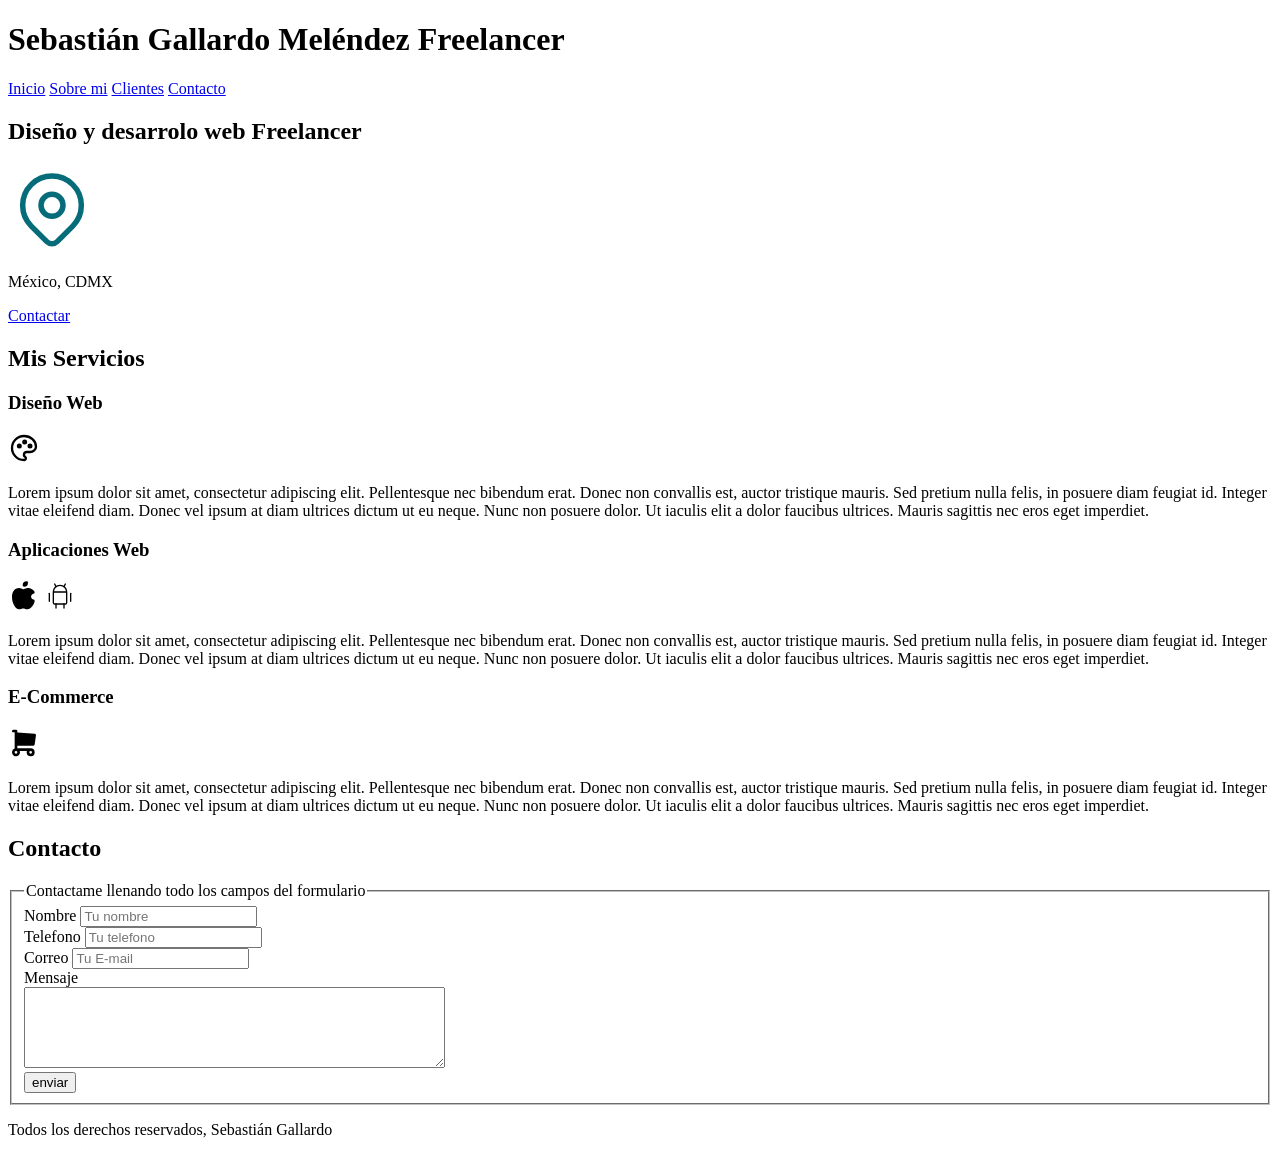
==== index.html @ 1d9f946c "Rename index_s.html to index.html" ====
<!DOCTYPE html>
<html lang="es">
<head>
    <meta charset="UTF-8">
    <meta name="viewport" content="width=device-width, initial-scale=1.0">
    <title>Gallardo Meléndez</title>
    <link rel="preload" href="/Hojas de diseño/Normalize.css" as="style">
    <link rel="stylesheet" href="/Hojas de diseño/Normalize.css">
    <link rel="preload" href="/Hojas de diseño/diseño_s.css" as="style">
    <link rel="stylesheet" href="/Hojas de diseño/diseño_s.css">
    <link rel="preconnect" href="https://fonts.googleapis.com">
    <link rel="preconnect" href="https://fonts.gstatic.com" crossorigin>
    <link href="https://fonts.googleapis.com/css2?family=krub:wght@400;700&display=swap" rel="stylesheet">

    </head>

<body>
    <header>
        <h1 class="titulo">Sebastián Gallardo Meléndez <span> Freelancer </span> </h1>
    </header>

    <div class="nav-bg">
        <nav class="navegacion-principal contenedor">
            <a href="#">Inicio</a>
            <a href="#">Sobre mi</a>
            <a href="#">Clientes</a>
            <a href="#">Contacto</a>
        </nav>
    </div>

    <section class="hero">
        <div class="contenido-hero">
            <h2>Diseño y desarrolo web <span>Freelancer</span></h2>

            <div class="ubicacion">
                <svg xmlns="http://www.w3.org/2000/svg" class="icon-tabler icon-tabler-map-pin" width="88" height="88" viewBox="0 0 24 24" stroke-width="1.5" stroke="#066c7a" fill="none" stroke-linecap="round" stroke-linejoin="round">
                    <circle cx="12" cy="11" r="3" />
                    <path d="M17.657 16.657l-4.243 4.243a2 2 0 0 1 -2.828 0l-4.244-4.243a8 8 0 1 1 11.314 0z" />

                </svg>
                <p> México, CDMX </p>
            </div>

            <a  class= "boton" href="#">Contactar</a>
        </div>
    </section>
    <!--<section>

        <h3 class="contactar-por">México, CDMX</h3>

        <h3 class="contactar-por"><a href="#contacto">Contactar por:sgallardomj@gmail.com </a></h3>
    </section> -->

    <main class="contenedor sombra">
        <h2>Mis Servicios</h2>
        <div class="servicios">
            <section class="servicio">
                <h3>Diseño Web</h3>
                <div class="iconos">
                    <svg
                    xmlns="http://www.w3.org/2000/svg"
                    width="32"
                    height="32"
                    viewBox="0 0 24 24"
                    fill="none"
                    stroke="#000000"
                    stroke-width="1.75"
                    stroke-linecap="round"
                    stroke-linejoin="round"
                    >
                    <path d="M12 21a9 9 0 0 1 0 -18c4.97 0 9 3.582 9 8c0 1.06 -.474 2.078 -1.318 2.828c-.844 .75 -1.989 1.172 -3.182 1.172h-2.5a2 2 0 0 0 -1 3.75a1.3 1.3 0 0 1 -1 2.25" />
                    <path d="M8.5 10.5m-1 0a1 1 0 1 0 2 0a1 1 0 1 0 -2 0" />
                    <path d="M12.5 7.5m-1 0a1 1 0 1 0 2 0a1 1 0 1 0 -2 0" />
                    <path d="M16.5 10.5m-1 0a1 1 0 1 0 2 0a1 1 0 1 0 -2 0" />
                    </svg>

                </div>
                <p>Lorem ipsum dolor sit amet, consectetur adipiscing elit. Pellentesque nec bibendum erat. Donec non convallis est, auctor tristique mauris.
                Sed pretium nulla felis, in posuere diam feugiat id. Integer vitae eleifend diam. Donec vel ipsum at diam ultrices dictum ut eu neque.
                Nunc non posuere dolor. Ut iaculis elit a dolor faucibus ultrices. Mauris sagittis nec eros eget imperdiet.</p>
            </section>

            <section class="servicio">
                <h3>Aplicaciones Web</h3>
                <div class="iconos">
                    
                    <svg
                    xmlns="http://www.w3.org/2000/svg"
                    width="32"
                    height="32"
                    viewBox="0 0 24 24"
                    fill="currentColor"
                    >
                    <path d="M15.079 5.999l.239 .012c1.43 .097 3.434 1.013 4.508 2.586a1 1 0 0 1 -.344 1.44c-.05 .028 -.372 .158 -.497 .217a4.15 4.15 0 0 0 -.722 .431c-.614 .461 -.948 1.009 -.942 1.694c.01 .885 .339 1.454 .907 1.846c.208 .143 .436 .253 .666 .33c.126 .043 .426 .116 .444 .122a1 1 0 0 1 .662 .942c0 2.621 -3.04 6.381 -5.286 6.381c-.79 0 -1.272 -.091 -1.983 -.315l-.098 -.031c-.463 -.146 -.702 -.192 -1.133 -.192c-.52 0 -.863 .06 -1.518 .237l-.197 .053c-.575 .153 -.964 .226 -1.5 .248c-2.749 0 -5.285 -5.093 -5.285 -9.072c0 -3.87 1.786 -6.92 5.286 -6.92c.297 0 .598 .045 .909 .128c.403 .107 .774 .26 1.296 .508c.787 .374 .948 .44 1.009 .44h.016c.03 -.003 .128 -.047 1.056 -.457c1.061 -.467 1.864 -.685 2.746 -.616l-.24 -.012z" />
                    <path d="M14 1a1 1 0 0 1 1 1a3 3 0 0 1 -3 3a1 1 0 0 1 -1 -1a3 3 0 0 1 3 -3z" />
                    </svg>


                    <svg
                    xmlns="http://www.w3.org/2000/svg"
                    width="32"
                    height="32"
                    viewBox="0 0 24 24"
                    fill="none"
                    stroke="#000000"
                    stroke-width="1"
                    stroke-linecap="round"
                    stroke-linejoin="round"
                    >
                    <path d="M4 10l0 6" />
                    <path d="M20 10l0 6" />
                    <path d="M7 9h10v8a1 1 0 0 1 -1 1h-8a1 1 0 0 1 -1 -1v-8a5 5 0 0 1 10 0" />
                    <path d="M8 3l1 2" />
                    <path d="M16 3l-1 2" />
                    <path d="M9 18l0 3" />
                    <path d="M15 18l0 3" />
                    </svg>



                </div>
                <p>Lorem ipsum dolor sit amet, consectetur adipiscing elit. Pellentesque nec bibendum erat. Donec non convallis est, auctor tristique mauris.
                    Sed pretium nulla felis, in posuere diam feugiat id. Integer vitae eleifend diam. Donec vel ipsum at diam ultrices dictum ut eu neque.
                    Nunc non posuere dolor. Ut iaculis elit a dolor faucibus ultrices. Mauris sagittis nec eros eget imperdiet.</p>
            </section>

            <section class="servicio">
                <H3>E-Commerce</H3>
                <div class="iconos">
                <svg
                xmlns="http://www.w3.org/2000/svg"
                width="32"
                height="32"
                viewBox="0 0 24 24"
                fill="currentColor"
                >
                <path d="M6 2a1 1 0 0 1 .993 .883l.007 .117v1.068l13.071 .935a1 1 0 0 1 .929 1.024l-.01 .114l-1 7a1 1 0 0 1 -.877 .853l-.113 .006h-12v2h10a3 3 0 1 1 -2.995 3.176l-.005 -.176l.005 -.176c.017 -.288 .074 -.564 .166 -.824h-5.342a3 3 0 1 1 -5.824 1.176l-.005 -.176l.005 -.176a3.002 3.002 0 0 1 1.995 -2.654v-12.17h-1a1 1 0 0 1 -.993 -.883l-.007 -.117a1 1 0 0 1 .883 -.993l.117 -.007h2zm0 16a1 1 0 1 0 0 2a1 1 0 0 0 0 -2zm11 0a1 1 0 1 0 0 2a1 1 0 0 0 0 -2z" />
                </svg>

                </div>

                <p>Lorem ipsum dolor sit amet, consectetur adipiscing elit. Pellentesque nec bibendum erat. Donec non convallis est, auctor tristique mauris.
                    Sed pretium nulla felis, in posuere diam feugiat id. Integer vitae eleifend diam. Donec vel ipsum at diam ultrices dictum ut eu neque.
                    Nunc non posuere dolor. Ut iaculis elit a dolor faucibus ultrices. Mauris sagittis nec eros eget imperdiet.</p>
            </section>
        </div>

        <H2>Contacto</H2>
        <form class="formulario">
            <fieldset>
                <legend>Contactame llenando todo los campos
                    del formulario
                </legend>

                <div class="contenedor-campos">

                    <div class="campo">
                        <label for="">Nombre</label>
                        <input class="input-text" type="text", placeholder="Tu nombre">
                    </div>

                    <div class="campo">
                        <label for="">Telefono</label>
                        <input class="input-text" type="text", placeholder="Tu telefono">
                    </div>
                        
                    <div class="campo">
                        <label for="">Correo</label>
                        <input class="input-text" type="text", placeholder="Tu E-mail">
                    </div>
                    <div class="campo">

                        <label for="">Mensaje</label><br>
                        <textarea  class="input-text" rows="5" cols="50"></textarea>

                    </div>

                </div>
                <div>
                   <input class= "boton" type="submit" value="enviar">
                </div>

            </fieldset>
        </form>
</section>
</main>

    <footer class="footer">
        <p>Todos los derechos reservados, Sebastián Gallardo</p>
    </footer>

</body>
</html>
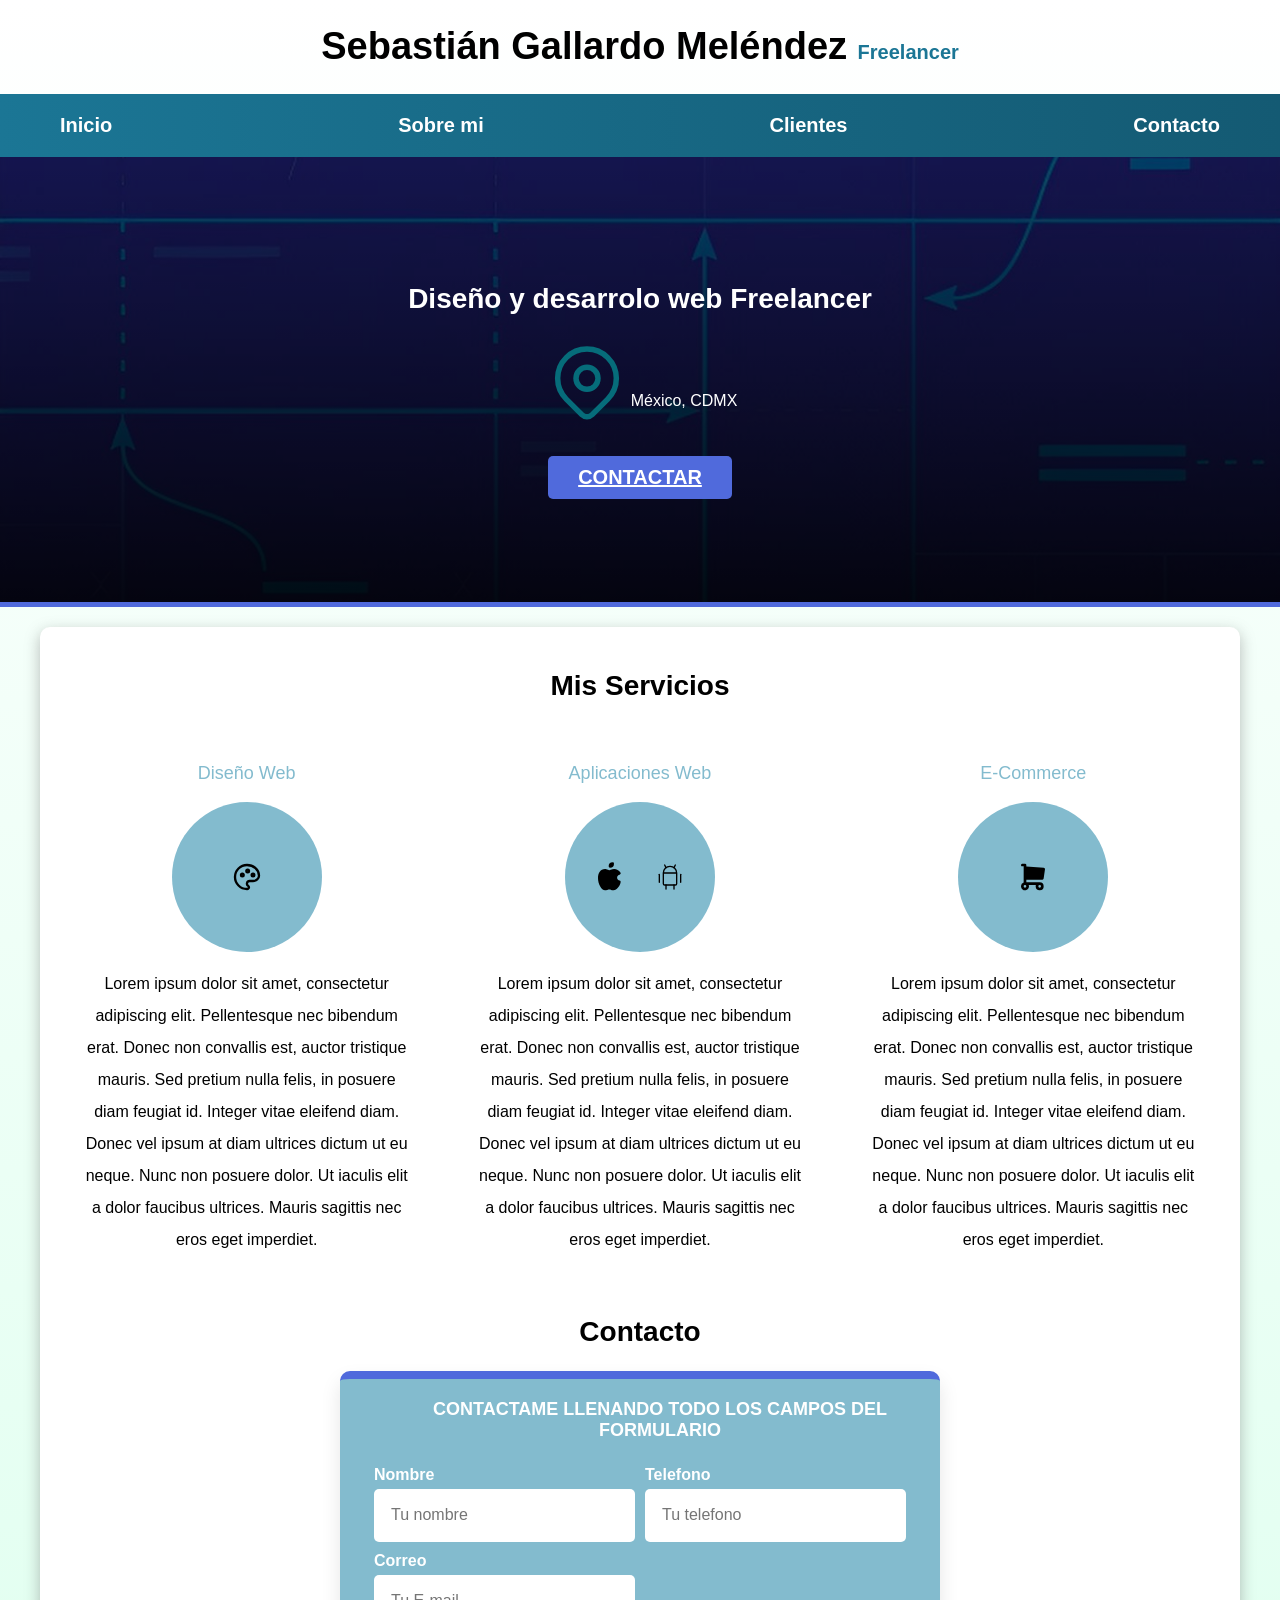
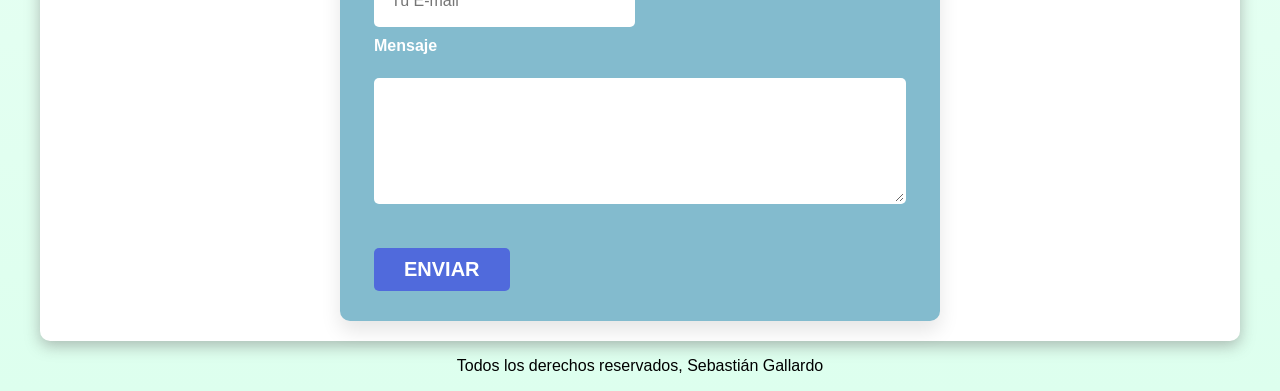
==== commit 8ed2f08f: "Refactor HTML structure and remove redundant code" ====
--- a/index.html
+++ b/index.html
@@ -4,10 +4,10 @@
     <meta charset="UTF-8">
     <meta name="viewport" content="width=device-width, initial-scale=1.0">
     <title>Gallardo Meléndez</title>
-    <link rel="preload" href="/Hojas de diseño/Normalize.css" as="style">
-    <link rel="stylesheet" href="/Hojas de diseño/Normalize.css">
-    <link rel="preload" href="/Hojas de diseño/diseño_s.css" as="style">
-    <link rel="stylesheet" href="/Hojas de diseño/diseño_s.css">
+    <link rel="preload" href="Normalize.css" as="style">
+    <link rel="stylesheet" href="Normalize.css">
+    <link rel="preload" href="diseño_s.css" as="style">
+    <link rel="stylesheet" href="diseño_s.css">
     <link rel="preconnect" href="https://fonts.googleapis.com">
     <link rel="preconnect" href="https://fonts.gstatic.com" crossorigin>
     <link href="https://fonts.googleapis.com/css2?family=krub:wght@400;700&display=swap" rel="stylesheet">
--- a/diseño_s.css
+++ b/diseño_s.css
@@ -0,0 +1,273 @@
+:root{
+    --blanco:#ffffff;
+    --negro: #000000;
+    --primario: #1b7695;
+    --secundario: #83bbce;
+    --tercero: #506adc;
+
+}
+
+html{
+    font-size: 62.5%;
+    box-sizing: border-box;
+}
+
+
+*, *:before, *:after{
+    box-sizing: inherit;
+}
+
+body{
+    font-size:16px;
+    font-family:'Krub', sans-serif;
+    background-image: linear-gradient(to top, #dfe  0%, var(--blanco) 100%);
+}
+
+.contenedor{
+    max-width: 120rem;
+    margin: 0 auto;
+}
+
+.boton{
+    background-color: var(--tercero);
+    color: var(--blanco);
+    padding: 1rem 3rem;
+    margin-top: 3rem;
+    font-size: 2rem;
+    text-transform: uppercase;
+    font-weight: bold;
+    border-radius: 0.5rem;
+    width: 90%;
+    text-align: center;
+    border: none;
+    transition: background-color .3s ease;
+}
+
+.boton:hover{
+    cursor: pointer;
+    background-color: var(--primario);
+}
+
+@media (min-width:480px){
+    .boton{
+        width: auto;
+    }
+}
+
+
+.sombra{
+    box-shadow: 0px 5px 15px 0px rgba(112, 112, 112, 0.48);
+    background-color: var(--blanco);
+    padding: 2rem;
+    border-radius: 1rem;
+}
+
+h1{
+    font-size: 3.8rem;
+}
+h2{
+    font-size: 2.8rem;
+}
+h3{
+    font-size: 1.8rem;
+}
+
+h1, h2, h3{
+    text-align: center;
+}
+
+.titulo span{
+    font-size:2rem;
+    color:var(--primario);
+}
+
+.nav-bg{
+    background-image: linear-gradient(to right, var(--primario), #145a73);
+    background-color:var(--primario);
+    position: sticky;
+    top: 0;
+    z-index: 100;
+}
+
+.navegacion-principal{
+    display:flex;
+    flex-direction: row;
+    justify-content: center;
+    color: var(--blanco);
+    text-decoration: none;
+    font-weight: 700;
+    font-size: 2rem;
+    padding: 1rem;
+    transition: all .3s ease;
+}
+
+@media (min-width: 768px){
+    .navegacion-principal{
+        flex-direction: row;
+        justify-content: space-between;
+    }
+}
+
+.navegacion-principal a{
+    display: flex;
+    text-align: center;
+    color:var(--blanco);
+    text-decoration:none;
+    font-weight:700;
+    font-size:2rem;
+    padding: 1rem;
+}
+
+.navegacion-principal a:hover{
+    background-color: var(--secundario);
+    color:var(--negro);
+    border-radius: 0.5rem;
+}
+
+.hero{
+    display: flex;
+    align-items: center;
+    justify-content: center;
+    background-image: url(hero2.jpg);
+    background-repeat: no-repeat;
+    background-position: center center;
+    background-size: cover;
+    height: 450px;
+    position: relative;
+    margin-bottom: 2rem;
+    border-bottom: 5px solid var(--tercero);
+}
+
+.contenido-hero{
+    position: absolute;
+    background-color: rgba(0, 0, 0, 0.6);
+    background-image: linear-gradient(to top, rgba(0, 0, 0, 0.8) 0%, transparent 100%);
+    width: 100%;
+    height: 100%;
+    display: flex;
+    flex-direction: column;
+    align-items: center;
+    justify-content: center;
+}
+
+.contenido-hero h2, .contenido-hero p{
+    color: var(--blanco);
+
+}
+
+.contenido-hero .ubicacion{
+    display: flex;
+    align-items: flex-end;
+
+}
+
+@media(min-width: 768px){
+    .servicios{
+        display: grid;
+        grid-template-columns: repeat(3,1fr);
+        column-gap: 2rem;
+    }
+}
+
+.servicio{
+    display: flex;
+    flex-direction: column;
+    align-items: center;
+    padding: 2rem;
+    transition: transform .3s ease, box-shadow .3s ease;
+    border-radius: 1rem;
+}
+
+.servicio .iconos {
+    height: 15rem;
+    width: 15rem;
+    background-color: var(--secundario);
+    border-radius: 50%;
+    display: flex;
+    justify-content: space-evenly;
+    align-items: center;
+    transition: transform .3s ease ;
+}
+
+.servicio:hover{
+    transform: translateY(-10px);
+    background-color: var(--blanco);
+    box-shadow: 0px 10px 20px rgba(0, 0, 0, 0.1);
+}
+
+.servicio:hover .iconos svg{
+    transform: scale(1.2);
+    color: var(--blanco);
+}
+
+.servicio h3{
+    color:var(--secundario);
+    font-weight: normal;
+}
+
+.servicio p{
+    line-height: 2;
+    text-align: center;
+}
+
+.formulario{
+    background-color:var(--secundario);
+    width:min(60rem, 100%);
+    margin:0 auto;
+    padding:2rem;
+    border-radius:1rem;
+    border-top: 8px solid var(--tercero);
+    box-shadow: 0px 10px 20px rgba(0, 0, 0, 0.1);
+}
+
+.formulario fieldset{
+    border: none;
+}
+
+.formulario legend{
+    text-align: center;
+    font-size: 1.8rem;
+    text-transform: uppercase;
+    font-weight: 700;
+    margin: 2rem;
+    color: var(--blanco);
+}
+
+.campo{
+    margin-bottom: 1rem;
+}
+
+.campo label{
+    color: var(--blanco);
+    font-weight: bold;
+    margin-bottom: .5rem;
+    display: block;
+}
+
+.input-text{
+    width: 100%;
+    border: 2px solid transparent;
+    padding: 1.5rem;
+    border-radius: 0.5rem;
+    transition: border-color .3s ease;
+}
+
+.input-text:focus{
+    outline: none;
+    border-color: var(--primario);
+}
+
+.footer{
+    text-align:center;
+}
+
+@media (min-width: 768px) {
+    .contenedor-campos{
+        display: grid;
+        grid-template-columns: repeat(2, 1fr);
+        column-gap: 1rem;
+    }
+    .campo:last-of-type{
+        grid-column: 1 / 3;
+    }
+}
--- a/diseño_s.css
+++ b/diseño_s.css
@@ -0,0 +1,273 @@
+:root{
+    --blanco:#ffffff;
+    --negro: #000000;
+    --primario: #1b7695;
+    --secundario: #83bbce;
+    --tercero: #506adc;
+
+}
+
+html{
+    font-size: 62.5%;
+    box-sizing: border-box;
+}
+
+
+*, *:before, *:after{
+    box-sizing: inherit;
+}
+
+body{
+    font-size:16px;
+    font-family:'Krub', sans-serif;
+    background-image: linear-gradient(to top, #dfe  0%, var(--blanco) 100%);
+}
+
+.contenedor{
+    max-width: 120rem;
+    margin: 0 auto;
+}
+
+.boton{
+    background-color: var(--tercero);
+    color: var(--blanco);
+    padding: 1rem 3rem;
+    margin-top: 3rem;
+    font-size: 2rem;
+    text-transform: uppercase;
+    font-weight: bold;
+    border-radius: 0.5rem;
+    width: 90%;
+    text-align: center;
+    border: none;
+    transition: background-color .3s ease;
+}
+
+.boton:hover{
+    cursor: pointer;
+    background-color: var(--primario);
+}
+
+@media (min-width:480px){
+    .boton{
+        width: auto;
+    }
+}
+
+
+.sombra{
+    box-shadow: 0px 5px 15px 0px rgba(112, 112, 112, 0.48);
+    background-color: var(--blanco);
+    padding: 2rem;
+    border-radius: 1rem;
+}
+
+h1{
+    font-size: 3.8rem;
+}
+h2{
+    font-size: 2.8rem;
+}
+h3{
+    font-size: 1.8rem;
+}
+
+h1, h2, h3{
+    text-align: center;
+}
+
+.titulo span{
+    font-size:2rem;
+    color:var(--primario);
+}
+
+.nav-bg{
+    background-image: linear-gradient(to right, var(--primario), #145a73);
+    background-color:var(--primario);
+    position: sticky;
+    top: 0;
+    z-index: 100;
+}
+
+.navegacion-principal{
+    display:flex;
+    flex-direction: row;
+    justify-content: center;
+    color: var(--blanco);
+    text-decoration: none;
+    font-weight: 700;
+    font-size: 2rem;
+    padding: 1rem;
+    transition: all .3s ease;
+}
+
+@media (min-width: 768px){
+    .navegacion-principal{
+        flex-direction: row;
+        justify-content: space-between;
+    }
+}
+
+.navegacion-principal a{
+    display: flex;
+    text-align: center;
+    color:var(--blanco);
+    text-decoration:none;
+    font-weight:700;
+    font-size:2rem;
+    padding: 1rem;
+}
+
+.navegacion-principal a:hover{
+    background-color: var(--secundario);
+    color:var(--negro);
+    border-radius: 0.5rem;
+}
+
+.hero{
+    display: flex;
+    align-items: center;
+    justify-content: center;
+    background-image: url(hero2.jpg);
+    background-repeat: no-repeat;
+    background-position: center center;
+    background-size: cover;
+    height: 450px;
+    position: relative;
+    margin-bottom: 2rem;
+    border-bottom: 5px solid var(--tercero);
+}
+
+.contenido-hero{
+    position: absolute;
+    background-color: rgba(0, 0, 0, 0.6);
+    background-image: linear-gradient(to top, rgba(0, 0, 0, 0.8) 0%, transparent 100%);
+    width: 100%;
+    height: 100%;
+    display: flex;
+    flex-direction: column;
+    align-items: center;
+    justify-content: center;
+}
+
+.contenido-hero h2, .contenido-hero p{
+    color: var(--blanco);
+
+}
+
+.contenido-hero .ubicacion{
+    display: flex;
+    align-items: flex-end;
+
+}
+
+@media(min-width: 768px){
+    .servicios{
+        display: grid;
+        grid-template-columns: repeat(3,1fr);
+        column-gap: 2rem;
+    }
+}
+
+.servicio{
+    display: flex;
+    flex-direction: column;
+    align-items: center;
+    padding: 2rem;
+    transition: transform .3s ease, box-shadow .3s ease;
+    border-radius: 1rem;
+}
+
+.servicio .iconos {
+    height: 15rem;
+    width: 15rem;
+    background-color: var(--secundario);
+    border-radius: 50%;
+    display: flex;
+    justify-content: space-evenly;
+    align-items: center;
+    transition: transform .3s ease ;
+}
+
+.servicio:hover{
+    transform: translateY(-10px);
+    background-color: var(--blanco);
+    box-shadow: 0px 10px 20px rgba(0, 0, 0, 0.1);
+}
+
+.servicio:hover .iconos svg{
+    transform: scale(1.2);
+    color: var(--blanco);
+}
+
+.servicio h3{
+    color:var(--secundario);
+    font-weight: normal;
+}
+
+.servicio p{
+    line-height: 2;
+    text-align: center;
+}
+
+.formulario{
+    background-color:var(--secundario);
+    width:min(60rem, 100%);
+    margin:0 auto;
+    padding:2rem;
+    border-radius:1rem;
+    border-top: 8px solid var(--tercero);
+    box-shadow: 0px 10px 20px rgba(0, 0, 0, 0.1);
+}
+
+.formulario fieldset{
+    border: none;
+}
+
+.formulario legend{
+    text-align: center;
+    font-size: 1.8rem;
+    text-transform: uppercase;
+    font-weight: 700;
+    margin: 2rem;
+    color: var(--blanco);
+}
+
+.campo{
+    margin-bottom: 1rem;
+}
+
+.campo label{
+    color: var(--blanco);
+    font-weight: bold;
+    margin-bottom: .5rem;
+    display: block;
+}
+
+.input-text{
+    width: 100%;
+    border: 2px solid transparent;
+    padding: 1.5rem;
+    border-radius: 0.5rem;
+    transition: border-color .3s ease;
+}
+
+.input-text:focus{
+    outline: none;
+    border-color: var(--primario);
+}
+
+.footer{
+    text-align:center;
+}
+
+@media (min-width: 768px) {
+    .contenedor-campos{
+        display: grid;
+        grid-template-columns: repeat(2, 1fr);
+        column-gap: 1rem;
+    }
+    .campo:last-of-type{
+        grid-column: 1 / 3;
+    }
+}
